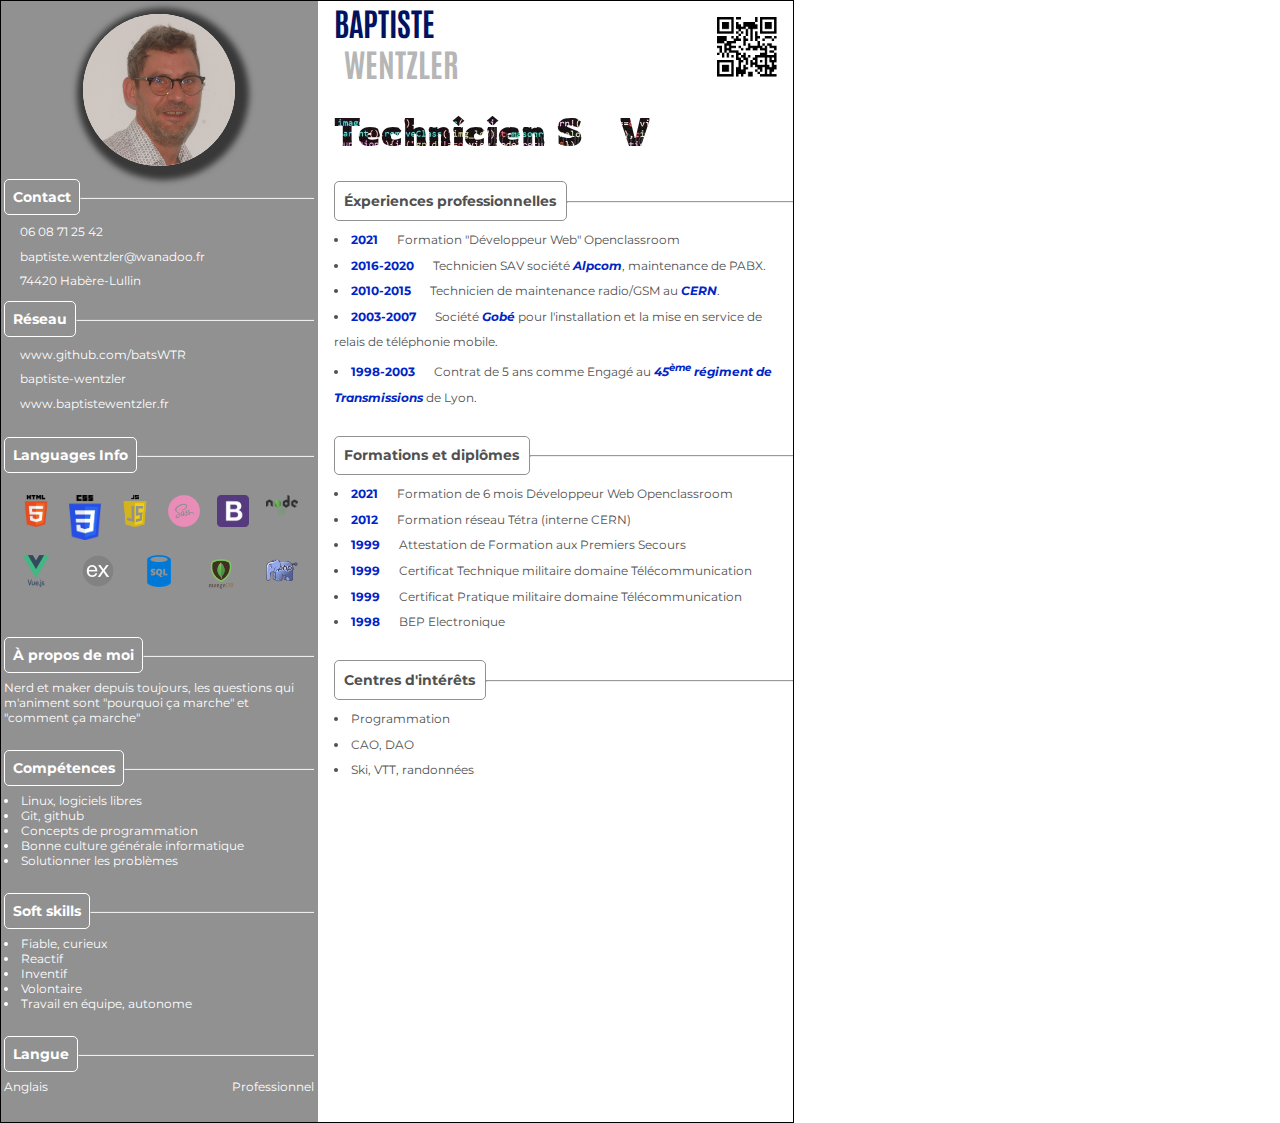
==== index.html @ 74424c69 "change titre" ====
<!DOCTYPE html>
<html lang="fr">
<head>
    <meta charset="UTF-8">
    <meta http-equiv="X-UA-Compatible" content="IE=edge">
    <meta name="viewport" content="width=device-width, initial-scale=1.0">
    <!--- google fonts-------->
    <link rel="preconnect" href="https://fonts.gstatic.com">
    <link href="https://fonts.googleapis.com/css2?family=Antonio:wght@700&family=Montserrat&display=swap" rel="stylesheet"> 
    <link rel="preconnect" href="https://fonts.googleapis.com">
    <link rel="preconnect" href="https://fonts.gstatic.com" crossorigin>
    <link href="https://fonts.googleapis.com/css2?family=Rowdies:wght@700&display=swap" rel="stylesheet"> 

    <!---    font awesome------>
    <link rel="stylesheet" href="https://use.fontawesome.com/releases/v5.15.3/css/all.css" integrity="sha384-SZXxX4whJ79/gErwcOYf+zWLeJdY/qpuqC4cAa9rOGUstPomtqpuNWT9wdPEn2fk" crossorigin="anonymous">

    <link rel="stylesheet" href="./main.css">
    <title>CV</title>
</head>
<body>
    <!-----------       Partie Gauche -------------->
    <div class="left">
        <div class="photo">
            <img src="./images/moi.jpg" alt="">
        </div>
        <div class="contact">
            <div class="title-left">
                <h3 class="box-left">Contact</h3>
                <div><hr></div>
            </div>
            <ul>
                <li><i class="fas fa-phone-alt"></i><span>06 08 71 25 42</span></li>
                <li><i class="fas fa-at"></i><span>baptiste.wentzler@wanadoo.fr</span></li>
                <li><i class="fas fa-map-marker-alt"></i><span>74420 Habère-Lullin</span></li>
            </ul>
        </div>
        <div class="reseau m-block">
            <div class="title-left">
                <h3 class="box-left">Réseau</h3>
                <div><hr></div>
            </div>
            <ul>
                <li><i class="fab fa-github"></i><span><a href="https://www.github.com/batsWTR">www.github.com/batsWTR</a></span></li>
                <li><i class="fab fa-linkedin-in"></i><span><a href="https://www.linkedin.com/in/baptiste-wentzler-7108aaaa/">baptiste-wentzler</a></span></li>
                <li><i class="fas fa-blog"></i><span><a href="http://www.baptistewentzler.fr">www.baptistewentzler.fr</a></span></li>
            </ul>
        </div>
        <div class="language m-block">
            <div class="title-left">
                <h3 class="box-left">Languages Info</h3>
                <div><hr></div>
            </div>
            <ul>
                <li><img src="./logos/html5.png" alt="" title="Html 5"></li>
                <li><img src="./logos/css3.png" alt=""></li>
                <li><img src="./logos/js.png" alt=""></li>
                <li><img src="./logos/sass.png" alt=""></li>
                <li><img src="./logos/bootstrap.png" alt=""></li>
                <li><img src="./logos/nodejs.png" alt=""></li>
                <li><img src="./logos/vuejs.png" alt=""></li>
                <li><img src="./logos/express.png" alt=""></li>
                <li><img src="./logos/sql.png" alt=""></li>
                <li><img src="./logos/mongodb.png" alt=""></li>
                <li><img src="./logos/php.png" alt=""></li>
            </ul>
        </div>
        <div class="moi m-block">
            <div class="title-left">
                <h3 class="box-left">&#192 propos de moi</h3>
                <div><hr></div>
            </div>
            <p>Nerd et maker depuis toujours, les questions qui m'animent sont "pourquoi ça marche" et "comment ça marche"
            </p>
        </div>
        <div class="competences m-block">
            <div class="title-left">
                <h3 class="box-left">Compétences</h3>
                <div><hr></div>
            </div>
            <ul>
                <li>Linux, logiciels libres</li>
                <li>Git, github</li>
                <li>Concepts de programmation</li>
                <li>Bonne culture générale informatique</li>
                <li>Solutionner les problèmes</li>
            </ul>
        </div>
        <div class="soft m-block">
            <div class="title-left">
                <h3 class="box-left">Soft skills</h3>
                <div><hr></div>
            </div>
            <ul>
                <li>Fiable, curieux</li>
                <li>Reactif</li>
                <li>Inventif</li>
                <li>Volontaire</li>
                <li>Travail en équipe, autonome</li>
            </ul>
        </div>
        <div class="langue m-block">
            <div class="title-left">
                <h3 class="box-left">Langue</h3>
                <div><hr></div>
            </div>
            <ul>
                <li><span>Anglais</span><span>Professionnel</span></li>
            </ul>
        </div>
    </div>
    <!---       COTE DROIT--------------------------------->
    <div class='right'>
        <div class="nom">
            <div class="nom-title">
                <div>
                    <h2>BAPTISTE</h2>
                    <h1>WENTZLER</h1>
                </div>
                <div class="qr">
                    <img src="./images/qr_code.png" alt="qr code portfolio">
                </div>
            </div>
            <h3>Technicien S<span>A</span>V</h3>
        </div>
        <div class="experience m-block">
            <div class="title-left">
                <h3 class="box-right">&#201xperiences professionnelles</h3>
                <div><hr></div>
            </div>
            <ul>
                <li><strong>2021</strong> Formation "Développeur Web" Openclassroom
                </li>
                <li><strong>2016-2020</strong> Technicien SAV société <em>Alpcom</em>, maintenance de PABX.</li>
                <li><strong>2010-2015</strong> Technicien de maintenance radio/GSM au <em>CERN</em>. </li>
                <li><strong>2003-2007</strong> Société <em>Gobé</em> pour l'installation et la mise en
                    service de relais de téléphonie mobile.</li>
                <li><strong>1998-2003</strong> Contrat de 5 ans comme Engagé au <em>45<sup>ème</sup> régiment de Transmissions</em> de Lyon.</li>
            </ul>
        </div>
        <div class="formation m-block">
            <div class="title-left">
                <h3 class="box-right">Formations et dipl&#244mes</h3>
                <div><hr></div>
            </div>
            <ul>
                <li><strong>2021</strong> Formation de 6 mois D&eacuteveloppeur Web Openclassroom</li>
                <li><strong>2012</strong> Formation réseau Tétra (interne CERN)</li>
                <li><strong>1999</strong> Attestation de Formation aux Premiers Secours</li>
                <li><strong>1999</strong> Certificat Technique militaire domaine Télécommunication</li>
                <li><strong>1999</strong> Certificat Pratique militaire domaine Télécommunication</li>
                <li><strong>1998</strong> BEP Electronique</li>
            </ul>
        </div>
        <div class="loisirs m-block">
            <div class="title-left">
                <h3 class="box-right">Centres d'int&eacuter&ecircts</h3>
                <div><hr></div>
            </div>
            <ul>
                <li>Programmation</li>
                <li>CAO, DAO</li>
                <li>Ski, VTT, randonnées</li>
            </ul>
        </div>
    </div>
</body>
</html>
---- main.css ----
.m-block{margin-top:1.6rem}a{color:inherit;text-decoration:none}strong{color:#0025c6;margin-right:1rem}em{color:#0025c6;font-weight:bold}.fa-phone-alt{color:#66f}.fa-at{color:white}.fa-map-marker-alt{color:#f66}.fa-github{color:black}.fa-linkedin-in{color:#0e76a8}.fa-blog{color:purple}.fa-html5{color:#f06529}.fa-css3-alt{color:#2965f1}.fa-js{color:#f0db4f}.fa-python{color:#ffd43b}.fa-node-js{color:#3c873a}.fa-vuejs{color:#41b883}.left{background-color:#919191;color:white;width:40%;padding-left:.2rem;padding-right:.2rem;font-size:12px}.left .photo{width:9.5rem;height:9.5rem;margin:0.8rem auto;background-color:white;border-radius:50%;overflow:hidden;-webkit-box-shadow:4px 4px 6px 10px #383838;box-shadow:4px 4px 6px 10px #383838}.left .photo img{width:100%;height:auto}.left .contact ul{list-style:none}.left .contact ul li{margin:.6rem 0}.left .contact ul li span{margin-left:1rem}.left .reseau{margin-top:0.8rem}.left .reseau ul{list-style:none}.left .reseau ul li{margin:0.6rem 0}.left .reseau ul li span{margin-left:1rem}.left .language ul{display:-webkit-box;display:-ms-flexbox;display:flex;-webkit-box-orient:horizontal;-webkit-box-direction:normal;-ms-flex-direction:row;flex-direction:row;-webkit-box-pack:justify;-ms-flex-pack:justify;justify-content:space-between;-ms-flex-wrap:wrap;flex-wrap:wrap;margin-top:.4rem;padding:1rem;gap:12px;list-style:none}.left .language ul img{width:32px;height:auto}.left .langue li{display:-webkit-box;display:-ms-flexbox;display:flex;-webkit-box-orient:horizontal;-webkit-box-direction:normal;-ms-flex-direction:row;flex-direction:row;-webkit-box-pack:justify;-ms-flex-pack:justify;justify-content:space-between}.left .langue li progress{background-color:#b6b6b6;color:white}.left .competences li,.left .soft li{list-style-position:inside}.title-left{display:-webkit-box;display:-ms-flexbox;display:flex;-webkit-box-orient:horizontal;-webkit-box-direction:normal;-ms-flex-direction:row;flex-direction:row;margin-bottom:0.4rem}.title-left h3{-ms-flex-negative:0;flex-shrink:0}.title-left div{overflow:hidden}.title-left div hr{color:white;height:1px;width:500px;position:relative;top:50%}.box-left{border:1px solid white;border-radius:5px;padding:0.5rem}.right{background-color:white;width:60%;padding-left:1rem;font-size:12px;color:#515151}.right li{list-style-position:inside;line-height:1.6rem}.right .nom{font-family:"Antonio",sans-serif;padding-bottom:1,6rem}.right .nom h2{color:#001260;font-size:32px}.right .nom h1{color:#b6b6b6;font-size:32px;margin-left:10px}.right .nom h3{margin-top:.8rem;background:url("./images/back-title.jpg") no-repeat center;background-size:cover;background-clip:text;-webkit-text-fill-color:transparent;font-size:40px;font-family:'Rowdies', cursive}.right .nom h3 span{position:relative;display:inline-block;top:3px;margin:0 2px;-webkit-transform:rotate(-10deg);transform:rotate(-10deg)}.right .nom-title{display:-webkit-box;display:-ms-flexbox;display:flex;-webkit-box-pack:justify;-ms-flex-pack:justify;justify-content:space-between}.right .nom-title .qr{width:68px;height:68px;margin:12px}.right .nom-title .qr img{width:100%;height:auto}.insideUl{margin-left:4px}.box-right{border:1px solid #919191;border-radius:5px;padding:0.6rem;display:inline-block}*{margin:0;padding:0;-webkit-box-sizing:border-box;box-sizing:border-box}body{font-size:100%;width:210mm;height:297mm;overflow:hidden;display:-webkit-box;display:-ms-flexbox;display:flex;-webkit-box-orient:horizontal;-webkit-box-direction:normal;-ms-flex-direction:row;flex-direction:row;border:1px solid black;font-family:"Montserrat",sans-serif}
/*# sourceMappingURL=main.css.map */
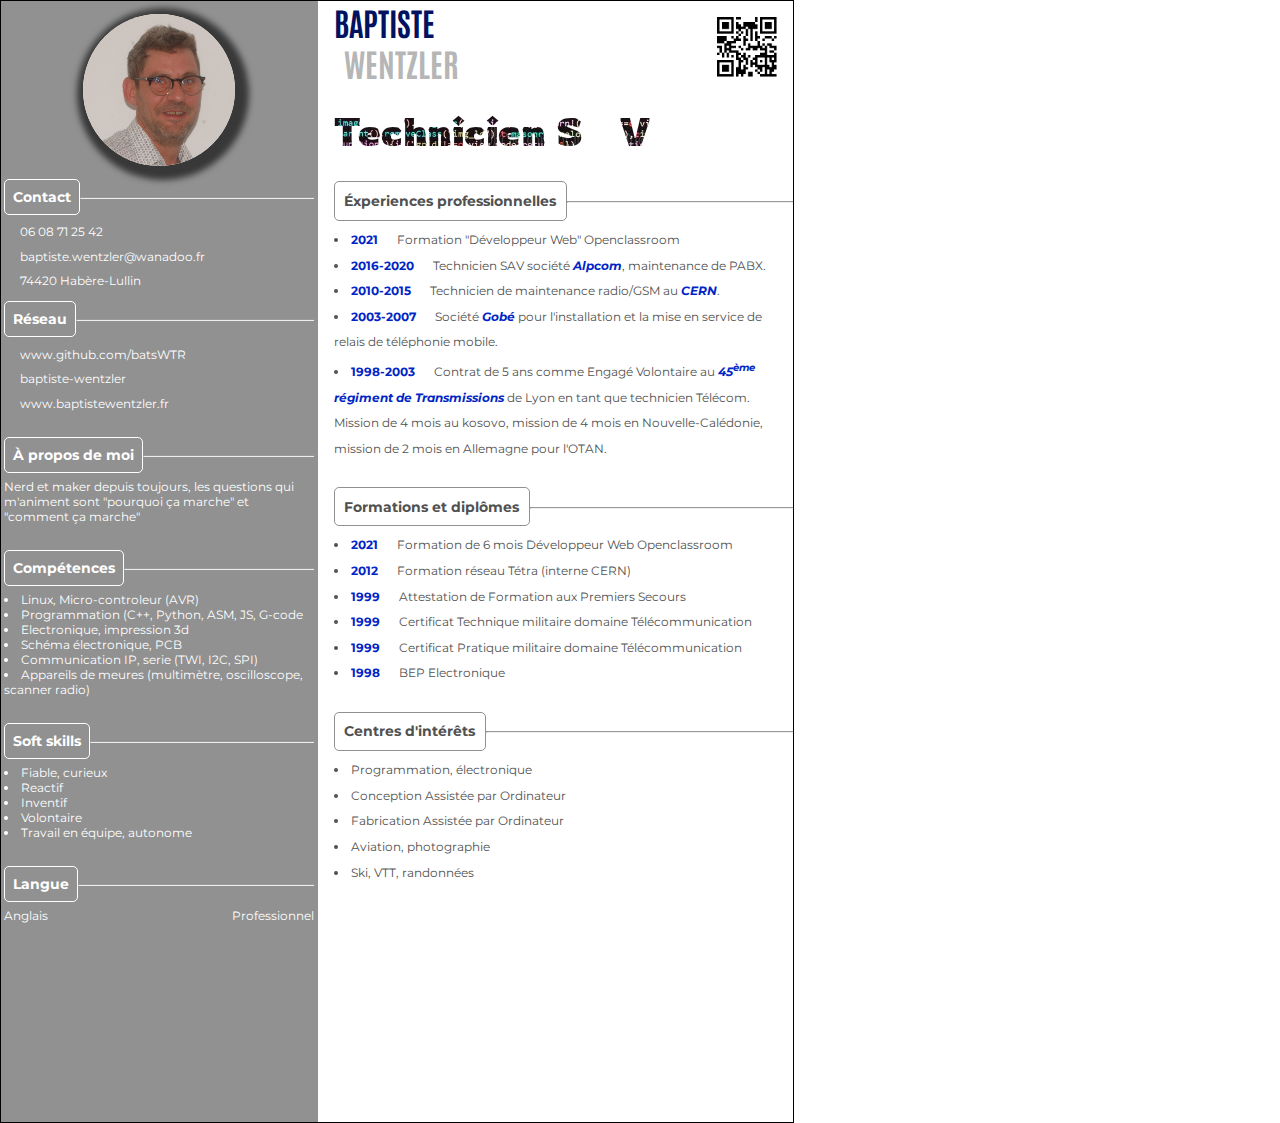
==== commit c73a5a0b: "modif exp" ====
--- a/index.html
+++ b/index.html
@@ -45,25 +45,6 @@
                 <li><i class="fas fa-blog"></i><span><a href="http://www.baptistewentzler.fr">www.baptistewentzler.fr</a></span></li>
             </ul>
         </div>
-        <div class="language m-block">
-            <div class="title-left">
-                <h3 class="box-left">Languages Info</h3>
-                <div><hr></div>
-            </div>
-            <ul>
-                <li><img src="./logos/html5.png" alt="" title="Html 5"></li>
-                <li><img src="./logos/css3.png" alt=""></li>
-                <li><img src="./logos/js.png" alt=""></li>
-                <li><img src="./logos/sass.png" alt=""></li>
-                <li><img src="./logos/bootstrap.png" alt=""></li>
-                <li><img src="./logos/nodejs.png" alt=""></li>
-                <li><img src="./logos/vuejs.png" alt=""></li>
-                <li><img src="./logos/express.png" alt=""></li>
-                <li><img src="./logos/sql.png" alt=""></li>
-                <li><img src="./logos/mongodb.png" alt=""></li>
-                <li><img src="./logos/php.png" alt=""></li>
-            </ul>
-        </div>
         <div class="moi m-block">
             <div class="title-left">
                 <h3 class="box-left">&#192 propos de moi</h3>
@@ -78,11 +59,12 @@
                 <div><hr></div>
             </div>
             <ul>
-                <li>Linux, logiciels libres</li>
-                <li>Git, github</li>
-                <li>Concepts de programmation</li>
-                <li>Bonne culture générale informatique</li>
-                <li>Solutionner les problèmes</li>
+                <li>Linux, Micro-controleur (AVR)</li>
+                <li>Programmation (C++, Python, ASM, JS, G-code</li>
+                <li>Electronique, impression 3d</li>
+                <li>Schéma électronique, PCB</li>
+                <li>Communication IP, serie (TWI, I2C, SPI)</li>
+                <li>Appareils de meures (multimètre, oscilloscope, scanner radio)</li>
             </ul>
         </div>
         <div class="soft m-block">
@@ -134,7 +116,9 @@
                 <li><strong>2010-2015</strong> Technicien de maintenance radio/GSM au <em>CERN</em>. </li>
                 <li><strong>2003-2007</strong> Société <em>Gobé</em> pour l'installation et la mise en
                     service de relais de téléphonie mobile.</li>
-                <li><strong>1998-2003</strong> Contrat de 5 ans comme Engagé au <em>45<sup>ème</sup> régiment de Transmissions</em> de Lyon.</li>
+                <li><strong>1998-2003</strong> Contrat de 5 ans comme Engagé Volontaire au <em>45<sup>ème</sup> régiment de Transmissions</em> de Lyon en tant que technicien Télécom.
+                    Mission de 4 mois au kosovo, mission de 4 mois en Nouvelle-Calédonie, mission de 2 mois en Allemagne pour l'OTAN.
+                </li>
             </ul>
         </div>
         <div class="formation m-block">
@@ -157,8 +141,10 @@
                 <div><hr></div>
             </div>
             <ul>
-                <li>Programmation</li>
-                <li>CAO, DAO</li>
+                <li>Programmation, électronique</li>
+                <li>Conception Assistée par Ordinateur</li>
+                <li>Fabrication Assistée par Ordinateur</li>
+                <li>Aviation, photographie</li>
                 <li>Ski, VTT, randonnées</li>
             </ul>
         </div>
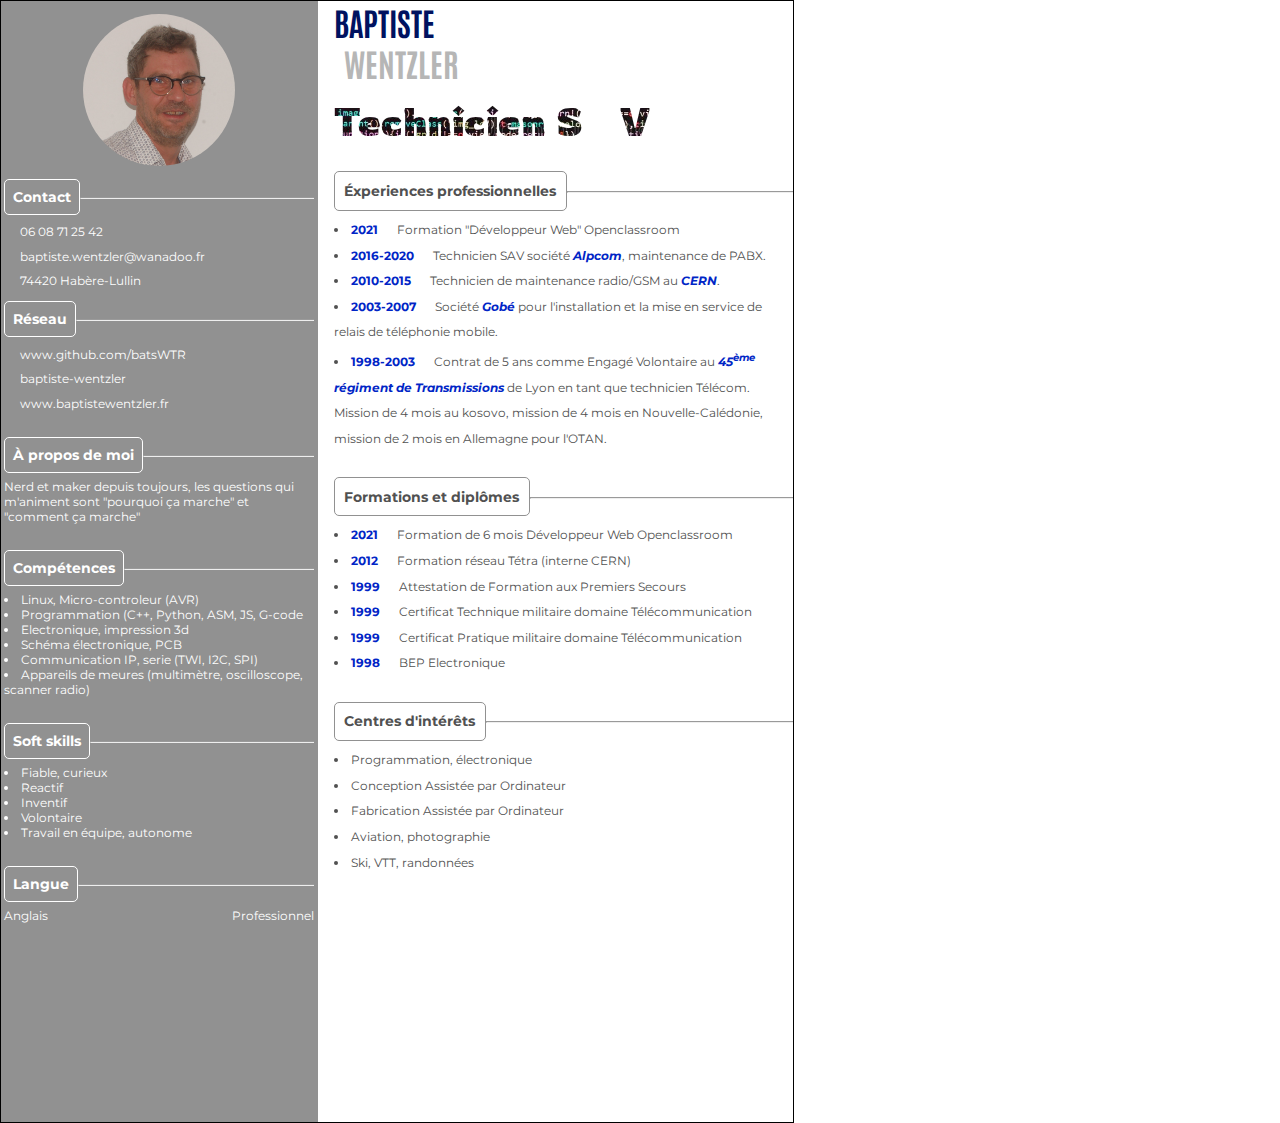
==== commit f101312c: "efface gr code" ====
--- a/index.html
+++ b/index.html
@@ -98,9 +98,6 @@
                     <h2>BAPTISTE</h2>
                     <h1>WENTZLER</h1>
                 </div>
-                <div class="qr">
-                    <img src="./images/qr_code.png" alt="qr code portfolio">
-                </div>
             </div>
             <h3>Technicien S<span>A</span>V</h3>
         </div>
--- a/main.css
+++ b/main.css
@@ -1,2 +1,2 @@
-.m-block{margin-top:1.6rem}a{color:inherit;text-decoration:none}strong{color:#0025c6;margin-right:1rem}em{color:#0025c6;font-weight:bold}.fa-phone-alt{color:#66f}.fa-at{color:white}.fa-map-marker-alt{color:#f66}.fa-github{color:black}.fa-linkedin-in{color:#0e76a8}.fa-blog{color:purple}.fa-html5{color:#f06529}.fa-css3-alt{color:#2965f1}.fa-js{color:#f0db4f}.fa-python{color:#ffd43b}.fa-node-js{color:#3c873a}.fa-vuejs{color:#41b883}.left{background-color:#919191;color:white;width:40%;padding-left:.2rem;padding-right:.2rem;font-size:12px}.left .photo{width:9.5rem;height:9.5rem;margin:0.8rem auto;background-color:white;border-radius:50%;overflow:hidden;-webkit-box-shadow:4px 4px 6px 10px #383838;box-shadow:4px 4px 6px 10px #383838}.left .photo img{width:100%;height:auto}.left .contact ul{list-style:none}.left .contact ul li{margin:.6rem 0}.left .contact ul li span{margin-left:1rem}.left .reseau{margin-top:0.8rem}.left .reseau ul{list-style:none}.left .reseau ul li{margin:0.6rem 0}.left .reseau ul li span{margin-left:1rem}.left .language ul{display:-webkit-box;display:-ms-flexbox;display:flex;-webkit-box-orient:horizontal;-webkit-box-direction:normal;-ms-flex-direction:row;flex-direction:row;-webkit-box-pack:justify;-ms-flex-pack:justify;justify-content:space-between;-ms-flex-wrap:wrap;flex-wrap:wrap;margin-top:.4rem;padding:1rem;gap:12px;list-style:none}.left .language ul img{width:32px;height:auto}.left .langue li{display:-webkit-box;display:-ms-flexbox;display:flex;-webkit-box-orient:horizontal;-webkit-box-direction:normal;-ms-flex-direction:row;flex-direction:row;-webkit-box-pack:justify;-ms-flex-pack:justify;justify-content:space-between}.left .langue li progress{background-color:#b6b6b6;color:white}.left .competences li,.left .soft li{list-style-position:inside}.title-left{display:-webkit-box;display:-ms-flexbox;display:flex;-webkit-box-orient:horizontal;-webkit-box-direction:normal;-ms-flex-direction:row;flex-direction:row;margin-bottom:0.4rem}.title-left h3{-ms-flex-negative:0;flex-shrink:0}.title-left div{overflow:hidden}.title-left div hr{color:white;height:1px;width:500px;position:relative;top:50%}.box-left{border:1px solid white;border-radius:5px;padding:0.5rem}.right{background-color:white;width:60%;padding-left:1rem;font-size:12px;color:#515151}.right li{list-style-position:inside;line-height:1.6rem}.right .nom{font-family:"Antonio",sans-serif;padding-bottom:1,6rem}.right .nom h2{color:#001260;font-size:32px}.right .nom h1{color:#b6b6b6;font-size:32px;margin-left:10px}.right .nom h3{margin-top:.8rem;background:url("./images/back-title.jpg") no-repeat center;background-size:cover;background-clip:text;-webkit-text-fill-color:transparent;font-size:40px;font-family:'Rowdies', cursive}.right .nom h3 span{position:relative;display:inline-block;top:3px;margin:0 2px;-webkit-transform:rotate(-10deg);transform:rotate(-10deg)}.right .nom-title{display:-webkit-box;display:-ms-flexbox;display:flex;-webkit-box-pack:justify;-ms-flex-pack:justify;justify-content:space-between}.right .nom-title .qr{width:68px;height:68px;margin:12px}.right .nom-title .qr img{width:100%;height:auto}.insideUl{margin-left:4px}.box-right{border:1px solid #919191;border-radius:5px;padding:0.6rem;display:inline-block}*{margin:0;padding:0;-webkit-box-sizing:border-box;box-sizing:border-box}body{font-size:100%;width:210mm;height:297mm;overflow:hidden;display:-webkit-box;display:-ms-flexbox;display:flex;-webkit-box-orient:horizontal;-webkit-box-direction:normal;-ms-flex-direction:row;flex-direction:row;border:1px solid black;font-family:"Montserrat",sans-serif}
+.m-block{margin-top:1.6rem}a{color:inherit;text-decoration:none}strong{color:#0025c6;margin-right:1rem}em{color:#0025c6;font-weight:bold}.fa-phone-alt{color:#66f}.fa-at{color:white}.fa-map-marker-alt{color:#f66}.fa-github{color:black}.fa-linkedin-in{color:#0e76a8}.fa-blog{color:purple}.fa-html5{color:#f06529}.fa-css3-alt{color:#2965f1}.fa-js{color:#f0db4f}.fa-python{color:#ffd43b}.fa-node-js{color:#3c873a}.fa-vuejs{color:#41b883}.left{background-color:#919191;color:white;width:40%;padding-left:.2rem;padding-right:.2rem;font-size:12px}.left .photo{width:9.5rem;height:9.5rem;margin:0.8rem auto;background-color:white;border-radius:50%;overflow:hidden}.left .photo img{width:100%;height:auto}.left .contact ul{list-style:none}.left .contact ul li{margin:.6rem 0}.left .contact ul li span{margin-left:1rem}.left .reseau{margin-top:0.8rem}.left .reseau ul{list-style:none}.left .reseau ul li{margin:0.6rem 0}.left .reseau ul li span{margin-left:1rem}.left .language ul{display:-webkit-box;display:-ms-flexbox;display:flex;-webkit-box-orient:horizontal;-webkit-box-direction:normal;-ms-flex-direction:row;flex-direction:row;-webkit-box-pack:justify;-ms-flex-pack:justify;justify-content:space-between;-ms-flex-wrap:wrap;flex-wrap:wrap;margin-top:.4rem;padding:1rem;gap:12px;list-style:none}.left .language ul img{width:32px;height:auto}.left .langue li{display:-webkit-box;display:-ms-flexbox;display:flex;-webkit-box-orient:horizontal;-webkit-box-direction:normal;-ms-flex-direction:row;flex-direction:row;-webkit-box-pack:justify;-ms-flex-pack:justify;justify-content:space-between}.left .langue li progress{background-color:#b6b6b6;color:white}.left .competences li,.left .soft li{list-style-position:inside}.title-left{display:-webkit-box;display:-ms-flexbox;display:flex;-webkit-box-orient:horizontal;-webkit-box-direction:normal;-ms-flex-direction:row;flex-direction:row;margin-bottom:0.4rem}.title-left h3{-ms-flex-negative:0;flex-shrink:0}.title-left div{overflow:hidden}.title-left div hr{color:white;height:1px;width:500px;position:relative;top:50%}.box-left{border:1px solid white;border-radius:5px;padding:0.5rem}.right{background-color:white;width:60%;padding-left:1rem;font-size:12px;color:#515151}.right li{list-style-position:inside;line-height:1.6rem}.right .nom{font-family:"Antonio",sans-serif;padding-bottom:1,6rem}.right .nom h2{color:#001260;font-size:32px}.right .nom h1{color:#b6b6b6;font-size:32px;margin-left:10px}.right .nom h3{margin-top:.8rem;background:url("./images/back-title.jpg") no-repeat center;background-size:cover;background-clip:text;-webkit-text-fill-color:transparent;font-size:40px;font-family:'Rowdies', cursive}.right .nom h3 span{position:relative;display:inline-block;top:3px;margin:0 2px;-webkit-transform:rotate(-10deg);transform:rotate(-10deg)}.right .nom-title{display:-webkit-box;display:-ms-flexbox;display:flex;-webkit-box-pack:justify;-ms-flex-pack:justify;justify-content:space-between}.right .nom-title .qr{width:68px;height:68px;margin:12px}.right .nom-title .qr img{width:100%;height:auto}.insideUl{margin-left:4px}.box-right{border:1px solid #919191;border-radius:5px;padding:0.6rem;display:inline-block}*{margin:0;padding:0;-webkit-box-sizing:border-box;box-sizing:border-box}body{font-size:100%;width:210mm;height:297mm;overflow:hidden;display:-webkit-box;display:-ms-flexbox;display:flex;-webkit-box-orient:horizontal;-webkit-box-direction:normal;-ms-flex-direction:row;flex-direction:row;border:1px solid black;font-family:"Montserrat",sans-serif}
 /*# sourceMappingURL=main.css.map */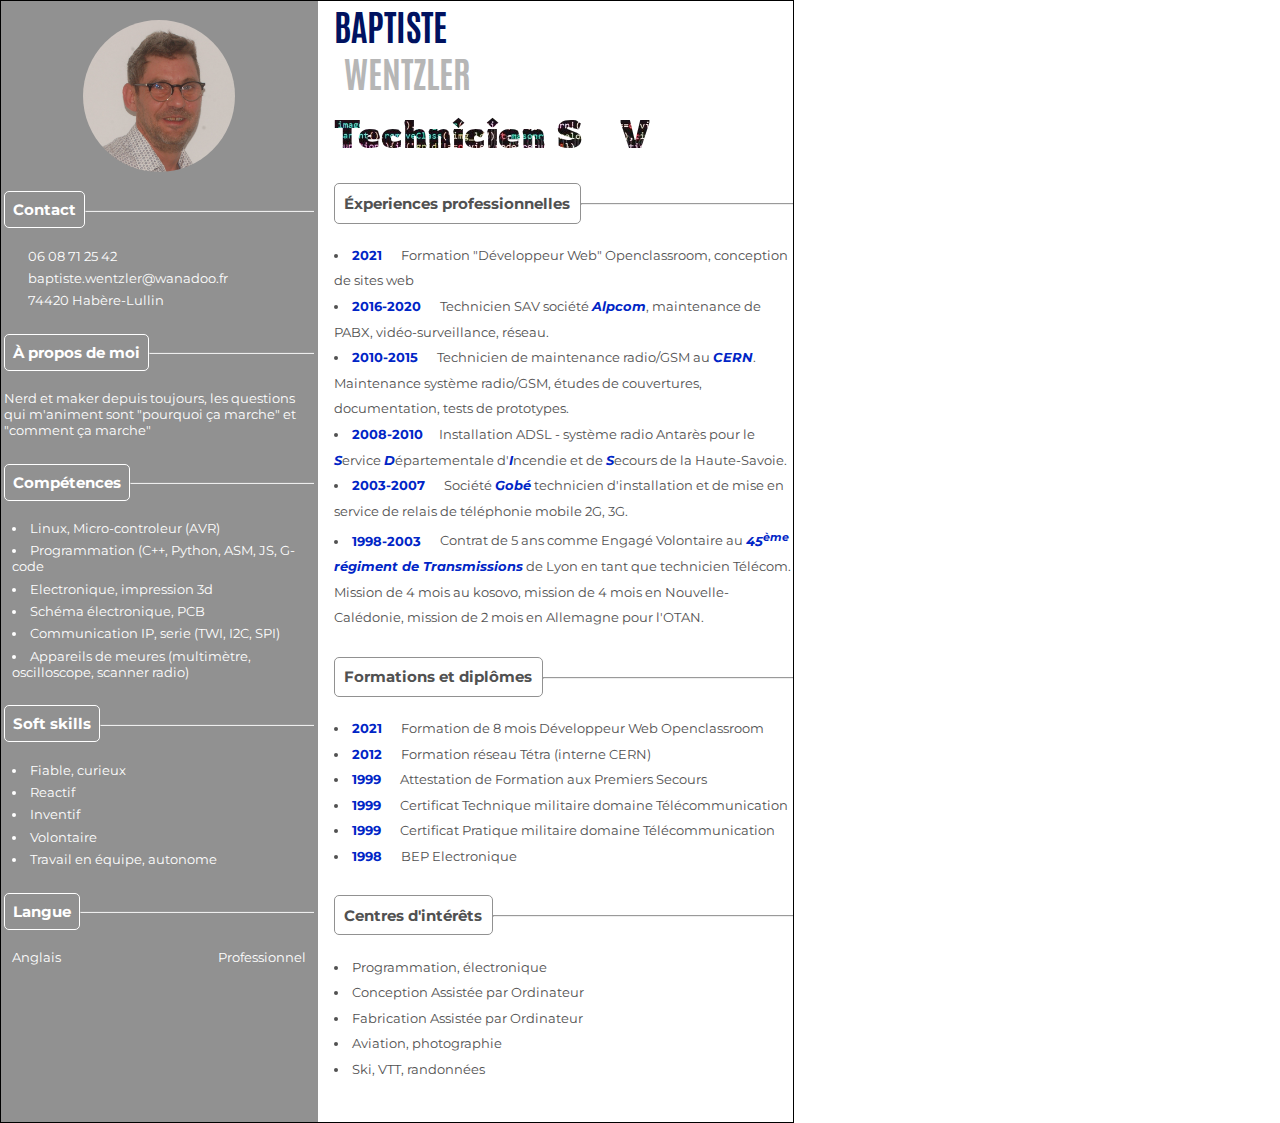
==== commit c5f69069: "chgt marges" ====
--- a/index.html
+++ b/index.html
@@ -32,17 +32,6 @@
                 <li><i class="fas fa-phone-alt"></i><span>06 08 71 25 42</span></li>
                 <li><i class="fas fa-at"></i><span>baptiste.wentzler@wanadoo.fr</span></li>
                 <li><i class="fas fa-map-marker-alt"></i><span>74420 Habère-Lullin</span></li>
-            </ul>
-        </div>
-        <div class="reseau m-block">
-            <div class="title-left">
-                <h3 class="box-left">Réseau</h3>
-                <div><hr></div>
-            </div>
-            <ul>
-                <li><i class="fab fa-github"></i><span><a href="https://www.github.com/batsWTR">www.github.com/batsWTR</a></span></li>
-                <li><i class="fab fa-linkedin-in"></i><span><a href="https://www.linkedin.com/in/baptiste-wentzler-7108aaaa/">baptiste-wentzler</a></span></li>
-                <li><i class="fas fa-blog"></i><span><a href="http://www.baptistewentzler.fr">www.baptistewentzler.fr</a></span></li>
             </ul>
         </div>
         <div class="moi m-block">
@@ -107,12 +96,13 @@
                 <div><hr></div>
             </div>
             <ul>
-                <li><strong>2021</strong> Formation "Développeur Web" Openclassroom
-                </li>
-                <li><strong>2016-2020</strong> Technicien SAV société <em>Alpcom</em>, maintenance de PABX.</li>
-                <li><strong>2010-2015</strong> Technicien de maintenance radio/GSM au <em>CERN</em>. </li>
-                <li><strong>2003-2007</strong> Société <em>Gobé</em> pour l'installation et la mise en
-                    service de relais de téléphonie mobile.</li>
+                <li><strong>2021</strong> Formation "Développeur Web" Openclassroom, conception de sites web</li>
+                <li><strong>2016-2020</strong> Technicien SAV société <em>Alpcom</em>, maintenance de PABX, vidéo-surveillance, réseau.</li>
+                <li><strong>2010-2015</strong> Technicien de maintenance radio/GSM au <em>CERN</em>. Maintenance système radio/GSM, études de couvertures, documentation, tests de prototypes. </li>
+                <li><strong>2008-2010</strong>Installation ADSL - système radio Antarès pour le <em>S</em>ervice <em>D</em>épartementale d'<em>I</em>ncendie et de <em>S</em>ecours de la 
+                    Haute-Savoie.</li>
+                <li><strong>2003-2007</strong> Société <em>Gobé</em> technicien d'installation et de mise en
+                    service de relais de téléphonie mobile 2G, 3G.</li>
                 <li><strong>1998-2003</strong> Contrat de 5 ans comme Engagé Volontaire au <em>45<sup>ème</sup> régiment de Transmissions</em> de Lyon en tant que technicien Télécom.
                     Mission de 4 mois au kosovo, mission de 4 mois en Nouvelle-Calédonie, mission de 2 mois en Allemagne pour l'OTAN.
                 </li>
@@ -124,7 +114,7 @@
                 <div><hr></div>
             </div>
             <ul>
-                <li><strong>2021</strong> Formation de 6 mois D&eacuteveloppeur Web Openclassroom</li>
+                <li><strong>2021</strong> Formation de 8 mois D&eacuteveloppeur Web Openclassroom</li>
                 <li><strong>2012</strong> Formation réseau Tétra (interne CERN)</li>
                 <li><strong>1999</strong> Attestation de Formation aux Premiers Secours</li>
                 <li><strong>1999</strong> Certificat Technique militaire domaine Télécommunication</li>
--- a/main.css
+++ b/main.css
@@ -1,2 +1,2 @@
-.m-block{margin-top:1.6rem}a{color:inherit;text-decoration:none}strong{color:#0025c6;margin-right:1rem}em{color:#0025c6;font-weight:bold}.fa-phone-alt{color:#66f}.fa-at{color:white}.fa-map-marker-alt{color:#f66}.fa-github{color:black}.fa-linkedin-in{color:#0e76a8}.fa-blog{color:purple}.fa-html5{color:#f06529}.fa-css3-alt{color:#2965f1}.fa-js{color:#f0db4f}.fa-python{color:#ffd43b}.fa-node-js{color:#3c873a}.fa-vuejs{color:#41b883}.left{background-color:#919191;color:white;width:40%;padding-left:.2rem;padding-right:.2rem;font-size:12px}.left .photo{width:9.5rem;height:9.5rem;margin:0.8rem auto;background-color:white;border-radius:50%;overflow:hidden}.left .photo img{width:100%;height:auto}.left .contact ul{list-style:none}.left .contact ul li{margin:.6rem 0}.left .contact ul li span{margin-left:1rem}.left .reseau{margin-top:0.8rem}.left .reseau ul{list-style:none}.left .reseau ul li{margin:0.6rem 0}.left .reseau ul li span{margin-left:1rem}.left .language ul{display:-webkit-box;display:-ms-flexbox;display:flex;-webkit-box-orient:horizontal;-webkit-box-direction:normal;-ms-flex-direction:row;flex-direction:row;-webkit-box-pack:justify;-ms-flex-pack:justify;justify-content:space-between;-ms-flex-wrap:wrap;flex-wrap:wrap;margin-top:.4rem;padding:1rem;gap:12px;list-style:none}.left .language ul img{width:32px;height:auto}.left .langue li{display:-webkit-box;display:-ms-flexbox;display:flex;-webkit-box-orient:horizontal;-webkit-box-direction:normal;-ms-flex-direction:row;flex-direction:row;-webkit-box-pack:justify;-ms-flex-pack:justify;justify-content:space-between}.left .langue li progress{background-color:#b6b6b6;color:white}.left .competences li,.left .soft li{list-style-position:inside}.title-left{display:-webkit-box;display:-ms-flexbox;display:flex;-webkit-box-orient:horizontal;-webkit-box-direction:normal;-ms-flex-direction:row;flex-direction:row;margin-bottom:0.4rem}.title-left h3{-ms-flex-negative:0;flex-shrink:0}.title-left div{overflow:hidden}.title-left div hr{color:white;height:1px;width:500px;position:relative;top:50%}.box-left{border:1px solid white;border-radius:5px;padding:0.5rem}.right{background-color:white;width:60%;padding-left:1rem;font-size:12px;color:#515151}.right li{list-style-position:inside;line-height:1.6rem}.right .nom{font-family:"Antonio",sans-serif;padding-bottom:1,6rem}.right .nom h2{color:#001260;font-size:32px}.right .nom h1{color:#b6b6b6;font-size:32px;margin-left:10px}.right .nom h3{margin-top:.8rem;background:url("./images/back-title.jpg") no-repeat center;background-size:cover;background-clip:text;-webkit-text-fill-color:transparent;font-size:40px;font-family:'Rowdies', cursive}.right .nom h3 span{position:relative;display:inline-block;top:3px;margin:0 2px;-webkit-transform:rotate(-10deg);transform:rotate(-10deg)}.right .nom-title{display:-webkit-box;display:-ms-flexbox;display:flex;-webkit-box-pack:justify;-ms-flex-pack:justify;justify-content:space-between}.right .nom-title .qr{width:68px;height:68px;margin:12px}.right .nom-title .qr img{width:100%;height:auto}.insideUl{margin-left:4px}.box-right{border:1px solid #919191;border-radius:5px;padding:0.6rem;display:inline-block}*{margin:0;padding:0;-webkit-box-sizing:border-box;box-sizing:border-box}body{font-size:100%;width:210mm;height:297mm;overflow:hidden;display:-webkit-box;display:-ms-flexbox;display:flex;-webkit-box-orient:horizontal;-webkit-box-direction:normal;-ms-flex-direction:row;flex-direction:row;border:1px solid black;font-family:"Montserrat",sans-serif}
+.m-block{margin-top:1.6rem}a{color:inherit;text-decoration:none}strong{color:#0025c6;margin-right:1rem}em{color:#0025c6;font-weight:bold}.fa-phone-alt{color:#66f}.fa-at{color:white}.fa-map-marker-alt{color:#f66}.fa-github{color:black}.fa-linkedin-in{color:#0e76a8}.fa-blog{color:purple}.fa-html5{color:#f06529}.fa-css3-alt{color:#2965f1}.fa-js{color:#f0db4f}.fa-python{color:#ffd43b}.fa-node-js{color:#3c873a}.fa-vuejs{color:#41b883}.left{background-color:#919191;color:white;width:40%;padding-left:.2rem;padding-right:.2rem;font-size:13px}.left .photo{width:9.5rem;height:9.5rem;margin:1.2rem auto;background-color:white;border-radius:50%;overflow:hidden}.left .photo img{width:100%;height:auto}.left li{margin:.4rem 8px}.left .contact ul{list-style:none}.left .contact ul li span{margin-left:1rem}.left .language ul{display:-webkit-box;display:-ms-flexbox;display:flex;-webkit-box-orient:horizontal;-webkit-box-direction:normal;-ms-flex-direction:row;flex-direction:row;-webkit-box-pack:justify;-ms-flex-pack:justify;justify-content:space-between;-ms-flex-wrap:wrap;flex-wrap:wrap;margin-top:.4rem;padding:1rem;gap:12px;list-style:none}.left .language ul img{width:32px;height:auto}.left .langue li{display:-webkit-box;display:-ms-flexbox;display:flex;-webkit-box-orient:horizontal;-webkit-box-direction:normal;-ms-flex-direction:row;flex-direction:row;-webkit-box-pack:justify;-ms-flex-pack:justify;justify-content:space-between}.left .langue li progress{background-color:#b6b6b6;color:white}.left .competences li,.left .soft li{list-style-position:inside}.title-left{display:-webkit-box;display:-ms-flexbox;display:flex;-webkit-box-orient:horizontal;-webkit-box-direction:normal;-ms-flex-direction:row;flex-direction:row;margin-bottom:1.2rem}.title-left h3{-ms-flex-negative:0;flex-shrink:0}.title-left div{overflow:hidden}.title-left div hr{color:white;height:1px;width:500px;position:relative;top:50%}.box-left{border:1px solid white;border-radius:5px;padding:0.5rem}.right{background-color:white;width:60%;padding-left:1rem;font-size:13px;color:#515151}.right li{list-style-position:inside;line-height:1.6rem}.right .nom{font-family:"Antonio",sans-serif;padding-bottom:1,6rem}.right .nom h2{color:#001260;font-size:36px}.right .nom h1{color:#b6b6b6;font-size:36px;margin-left:10px}.right .nom h3{margin-top:.8rem;background:url("./images/back-title.jpg") no-repeat center;background-size:cover;background-clip:text;-webkit-text-fill-color:transparent;font-size:40px;font-family:'Rowdies', cursive}.right .nom h3 span{position:relative;display:inline-block;top:3px;margin:0 2px;-webkit-transform:rotate(-10deg);transform:rotate(-10deg)}.right .nom-title{display:-webkit-box;display:-ms-flexbox;display:flex;-webkit-box-pack:justify;-ms-flex-pack:justify;justify-content:space-between}.right .nom-title .qr{width:68px;height:68px;margin:12px}.right .nom-title .qr img{width:100%;height:auto}.insideUl{margin-left:4px}.box-right{border:1px solid #919191;border-radius:5px;padding:0.6rem;display:inline-block}*{margin:0;padding:0;-webkit-box-sizing:border-box;box-sizing:border-box}body{font-size:100%;width:210mm;height:297mm;overflow:hidden;display:-webkit-box;display:-ms-flexbox;display:flex;-webkit-box-orient:horizontal;-webkit-box-direction:normal;-ms-flex-direction:row;flex-direction:row;border:1px solid black;font-family:"Montserrat",sans-serif}
 /*# sourceMappingURL=main.css.map */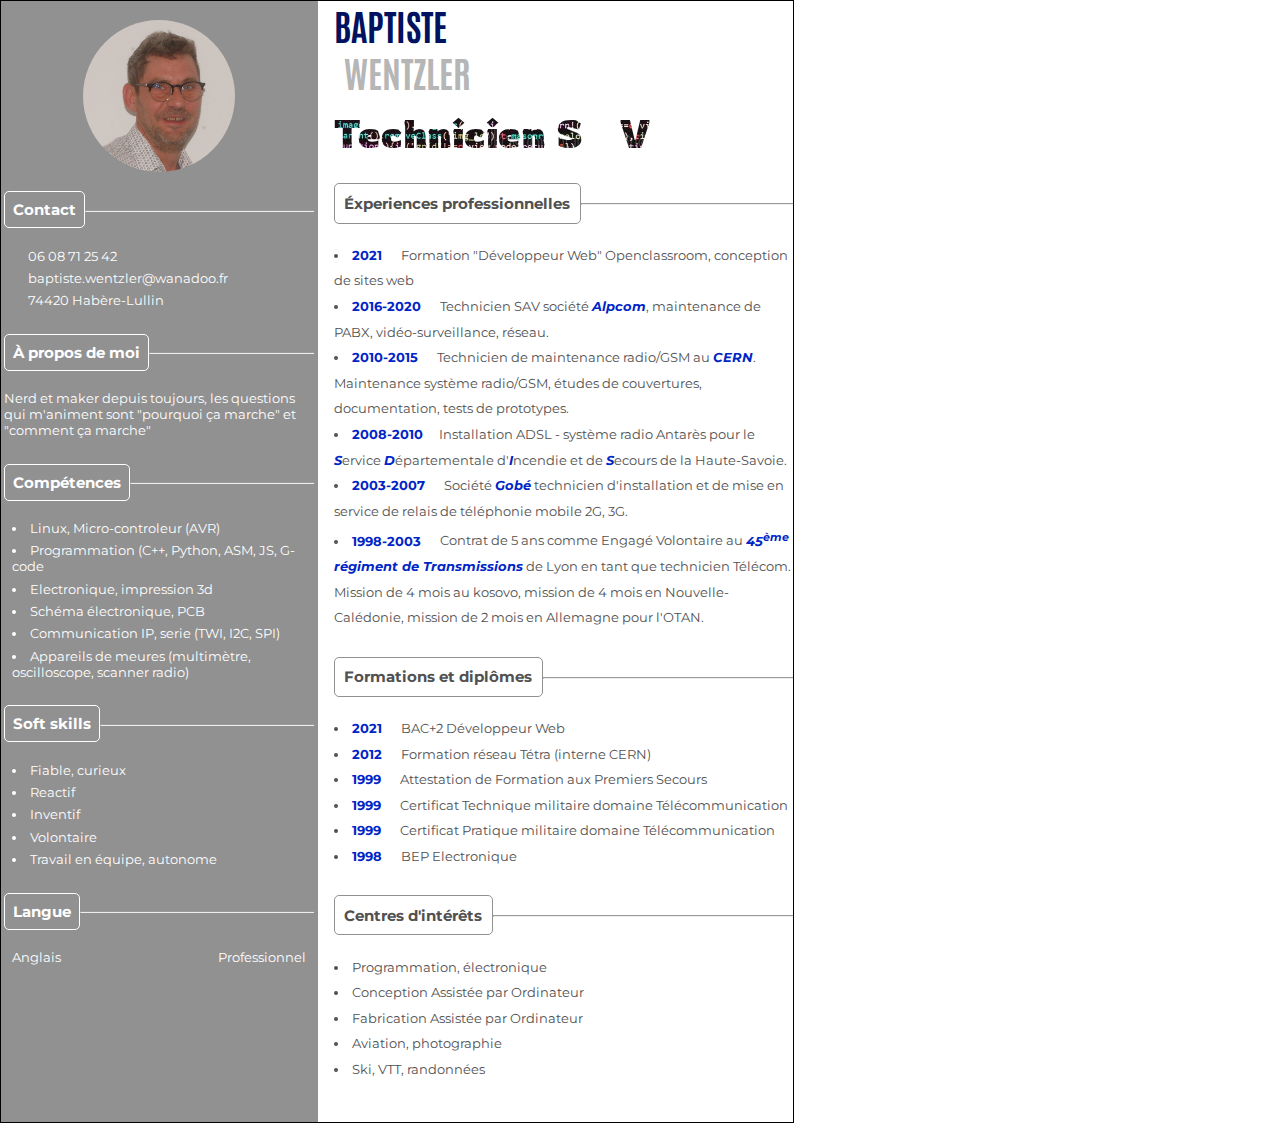
==== commit 54aba70e: "chgt diplomes" ====
--- a/index.html
+++ b/index.html
@@ -114,7 +114,7 @@
                 <div><hr></div>
             </div>
             <ul>
-                <li><strong>2021</strong> Formation de 8 mois D&eacuteveloppeur Web Openclassroom</li>
+                <li><strong>2021</strong> BAC+2 D&eacuteveloppeur Web </li>
                 <li><strong>2012</strong> Formation réseau Tétra (interne CERN)</li>
                 <li><strong>1999</strong> Attestation de Formation aux Premiers Secours</li>
                 <li><strong>1999</strong> Certificat Technique militaire domaine Télécommunication</li>
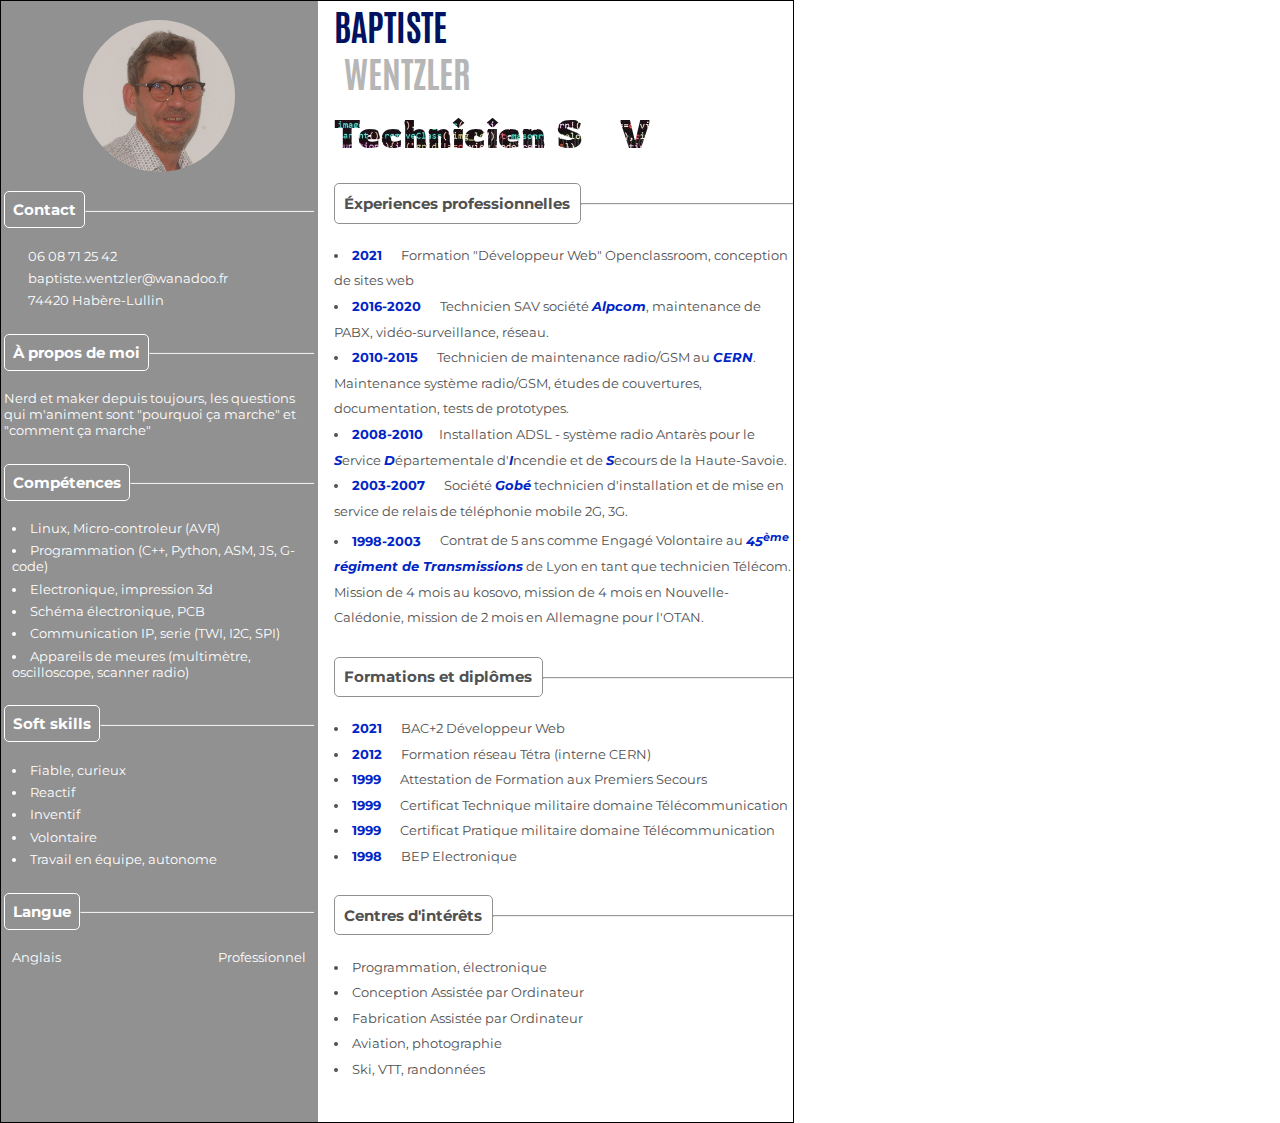
==== commit 15014fd2: "export cv" ====
--- a/index.html
+++ b/index.html
@@ -49,7 +49,7 @@
             </div>
             <ul>
                 <li>Linux, Micro-controleur (AVR)</li>
-                <li>Programmation (C++, Python, ASM, JS, G-code</li>
+                <li>Programmation (C++, Python, ASM, JS, G-code)</li>
                 <li>Electronique, impression 3d</li>
                 <li>Schéma électronique, PCB</li>
                 <li>Communication IP, serie (TWI, I2C, SPI)</li>
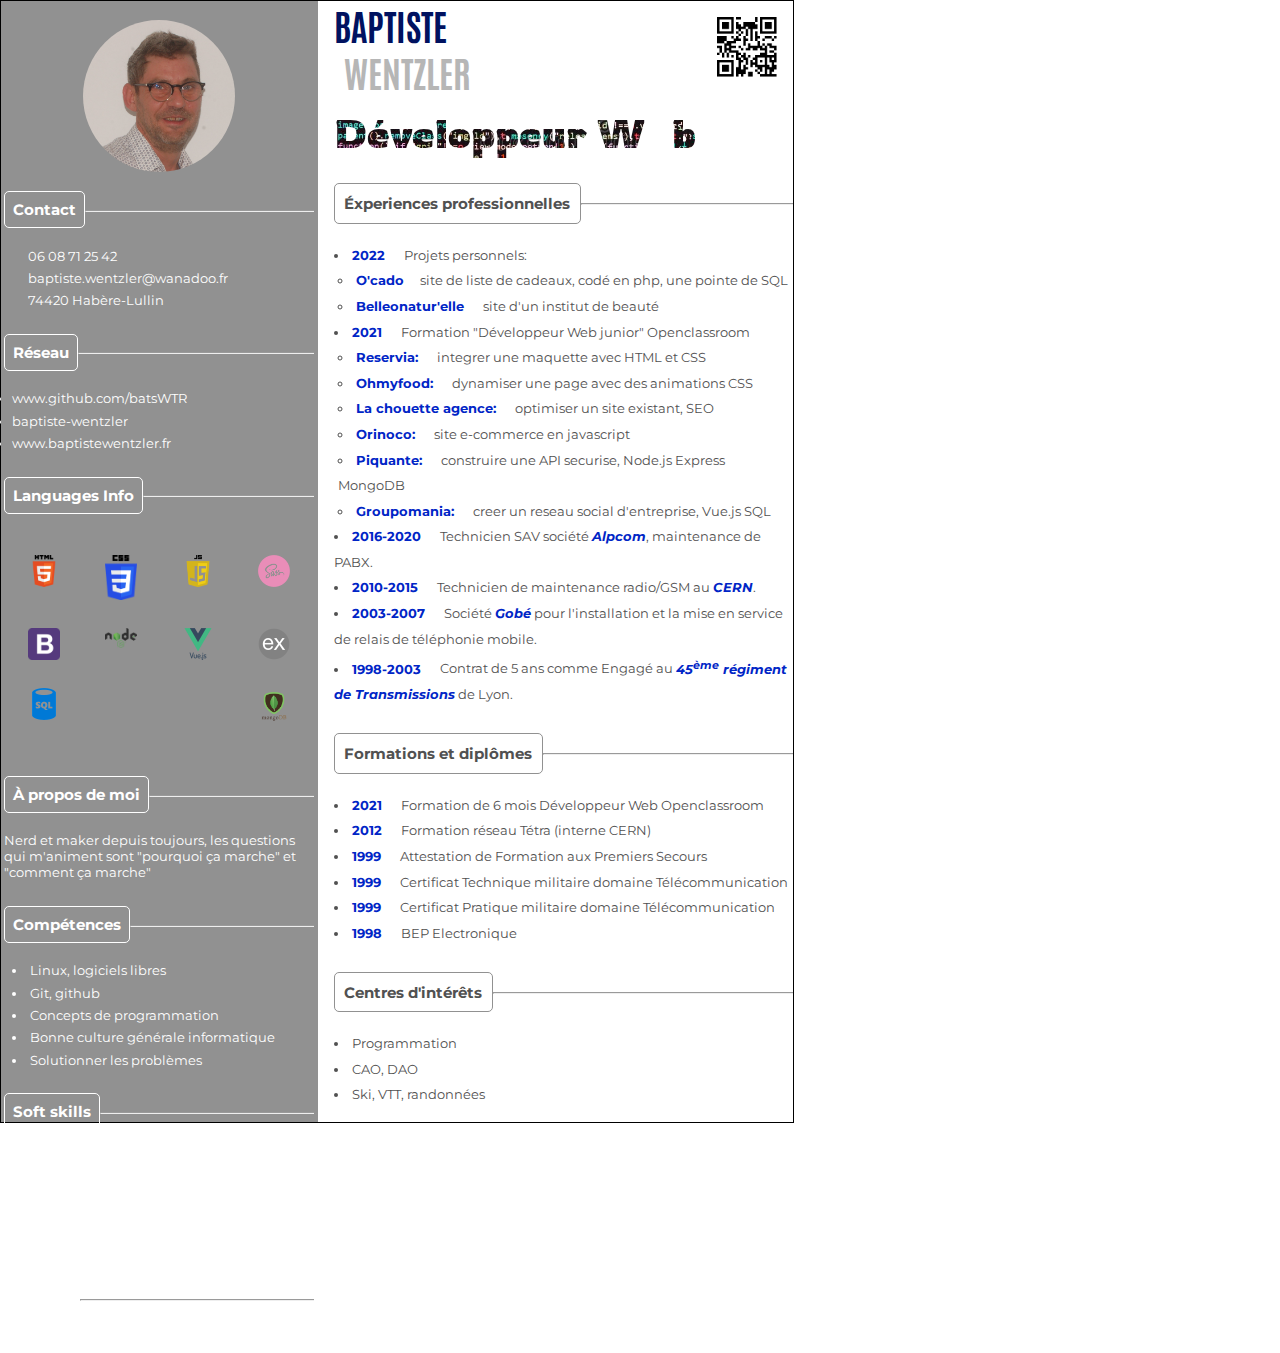
==== commit e46afa7a: "remove php" ====
--- a/index.html
+++ b/index.html
@@ -34,6 +34,35 @@
                 <li><i class="fas fa-map-marker-alt"></i><span>74420 Habère-Lullin</span></li>
             </ul>
         </div>
+        <div class="reseau m-block">
+            <div class="title-left">
+                <h3 class="box-left">Réseau</h3>
+                <div><hr></div>
+            </div>
+            <ul>
+                <li><i class="fab fa-github"></i><span><a href="https://www.github.com/batsWTR">www.github.com/batsWTR</a></span></li>
+                <li><i class="fab fa-linkedin-in"></i><span><a href="https://www.linkedin.com/in/baptiste-wentzler-7108aaaa/">baptiste-wentzler</a></span></li>
+                <li><i class="fas fa-blog"></i><span><a href="http://www.baptistewentzler.fr">www.baptistewentzler.fr</a></span></li>
+            </ul>
+        </div>
+        <div class="language m-block">
+            <div class="title-left">
+                <h3 class="box-left">Languages Info</h3>
+                <div><hr></div>
+            </div>
+            <ul>
+                <li><img src="./logos/html5.png" alt="" title="Html 5"></li>
+                <li><img src="./logos/css3.png" alt=""></li>
+                <li><img src="./logos/js.png" alt=""></li>
+                <li><img src="./logos/sass.png" alt=""></li>
+                <li><img src="./logos/bootstrap.png" alt=""></li>
+                <li><img src="./logos/nodejs.png" alt=""></li>
+                <li><img src="./logos/vuejs.png" alt=""></li>
+                <li><img src="./logos/express.png" alt=""></li>
+                <li><img src="./logos/sql.png" alt=""></li>
+                <li><img src="./logos/mongodb.png" alt=""></li>
+            </ul>
+        </div>
         <div class="moi m-block">
             <div class="title-left">
                 <h3 class="box-left">&#192 propos de moi</h3>
@@ -48,12 +77,11 @@
                 <div><hr></div>
             </div>
             <ul>
-                <li>Linux, Micro-controleur (AVR)</li>
-                <li>Programmation (C++, Python, ASM, JS, G-code)</li>
-                <li>Electronique, impression 3d</li>
-                <li>Schéma électronique, PCB</li>
-                <li>Communication IP, serie (TWI, I2C, SPI)</li>
-                <li>Appareils de meures (multimètre, oscilloscope, scanner radio)</li>
+                <li>Linux, logiciels libres</li>
+                <li>Git, github</li>
+                <li>Concepts de programmation</li>
+                <li>Bonne culture générale informatique</li>
+                <li>Solutionner les problèmes</li>
             </ul>
         </div>
         <div class="soft m-block">
@@ -87,8 +115,11 @@
                     <h2>BAPTISTE</h2>
                     <h1>WENTZLER</h1>
                 </div>
+                <div class="qr">
+                    <img src="./images/qr_code.png" alt="qr code portfolio">
+                </div>
             </div>
-            <h3>Technicien S<span>A</span>V</h3>
+            <h3>Développeur W<span>e</span>b</h3>
         </div>
         <div class="experience m-block">
             <div class="title-left">
@@ -96,16 +127,25 @@
                 <div><hr></div>
             </div>
             <ul>
-                <li><strong>2021</strong> Formation "Développeur Web" Openclassroom, conception de sites web</li>
-                <li><strong>2016-2020</strong> Technicien SAV société <em>Alpcom</em>, maintenance de PABX, vidéo-surveillance, réseau.</li>
-                <li><strong>2010-2015</strong> Technicien de maintenance radio/GSM au <em>CERN</em>. Maintenance système radio/GSM, études de couvertures, documentation, tests de prototypes. </li>
-                <li><strong>2008-2010</strong>Installation ADSL - système radio Antarès pour le <em>S</em>ervice <em>D</em>épartementale d'<em>I</em>ncendie et de <em>S</em>ecours de la 
-                    Haute-Savoie.</li>
-                <li><strong>2003-2007</strong> Société <em>Gobé</em> technicien d'installation et de mise en
-                    service de relais de téléphonie mobile 2G, 3G.</li>
-                <li><strong>1998-2003</strong> Contrat de 5 ans comme Engagé Volontaire au <em>45<sup>ème</sup> régiment de Transmissions</em> de Lyon en tant que technicien Télécom.
-                    Mission de 4 mois au kosovo, mission de 4 mois en Nouvelle-Calédonie, mission de 2 mois en Allemagne pour l'OTAN.
-                </li>
+                <li><strong>2022</strong> Projets personnels:
+                    <ul class="insideUl">
+                        <li><strong>O'cado</strong>site de liste de cadeaux, codé en php, une pointe de SQL</li>
+                        <li><strong>Belleonatur'elle</strong> site d'un institut de beauté</li>
+                    </ul></li>
+                <li><strong>2021</strong> Formation "Développeur Web junior" Openclassroom
+                <ul class="insideUl">
+                    <li><strong>Reservia:</strong> integrer une maquette avec HTML et CSS</li>
+                    <li><strong>Ohmyfood:</strong> dynamiser une page avec des animations CSS</li>
+                    <li><strong>La chouette agence:</strong> optimiser un site existant, SEO</li>
+                    <li><strong>Orinoco:</strong> site e-commerce en javascript</li>
+                    <li><strong>Piquante:</strong> construire une API securise, Node.js Express MongoDB</li>
+                    <li><strong>Groupomania:</strong> creer un reseau social d'entreprise, Vue.js SQL</li>
+                </ul></li>
+                <li><strong>2016-2020</strong> Technicien SAV société <em>Alpcom</em>, maintenance de PABX.</li>
+                <li><strong>2010-2015</strong> Technicien de maintenance radio/GSM au <em>CERN</em>. </li>
+                <li><strong>2003-2007</strong> Société <em>Gobé</em> pour l'installation et la mise en
+                    service de relais de téléphonie mobile.</li>
+                <li><strong>1998-2003</strong> Contrat de 5 ans comme Engagé au <em>45<sup>ème</sup> régiment de Transmissions</em> de Lyon.</li>
             </ul>
         </div>
         <div class="formation m-block">
@@ -114,7 +154,7 @@
                 <div><hr></div>
             </div>
             <ul>
-                <li><strong>2021</strong> BAC+2 D&eacuteveloppeur Web </li>
+                <li><strong>2021</strong> Formation de 6 mois D&eacuteveloppeur Web Openclassroom</li>
                 <li><strong>2012</strong> Formation réseau Tétra (interne CERN)</li>
                 <li><strong>1999</strong> Attestation de Formation aux Premiers Secours</li>
                 <li><strong>1999</strong> Certificat Technique militaire domaine Télécommunication</li>
@@ -128,10 +168,8 @@
                 <div><hr></div>
             </div>
             <ul>
-                <li>Programmation, électronique</li>
-                <li>Conception Assistée par Ordinateur</li>
-                <li>Fabrication Assistée par Ordinateur</li>
-                <li>Aviation, photographie</li>
+                <li>Programmation</li>
+                <li>CAO, DAO</li>
                 <li>Ski, VTT, randonnées</li>
             </ul>
         </div>
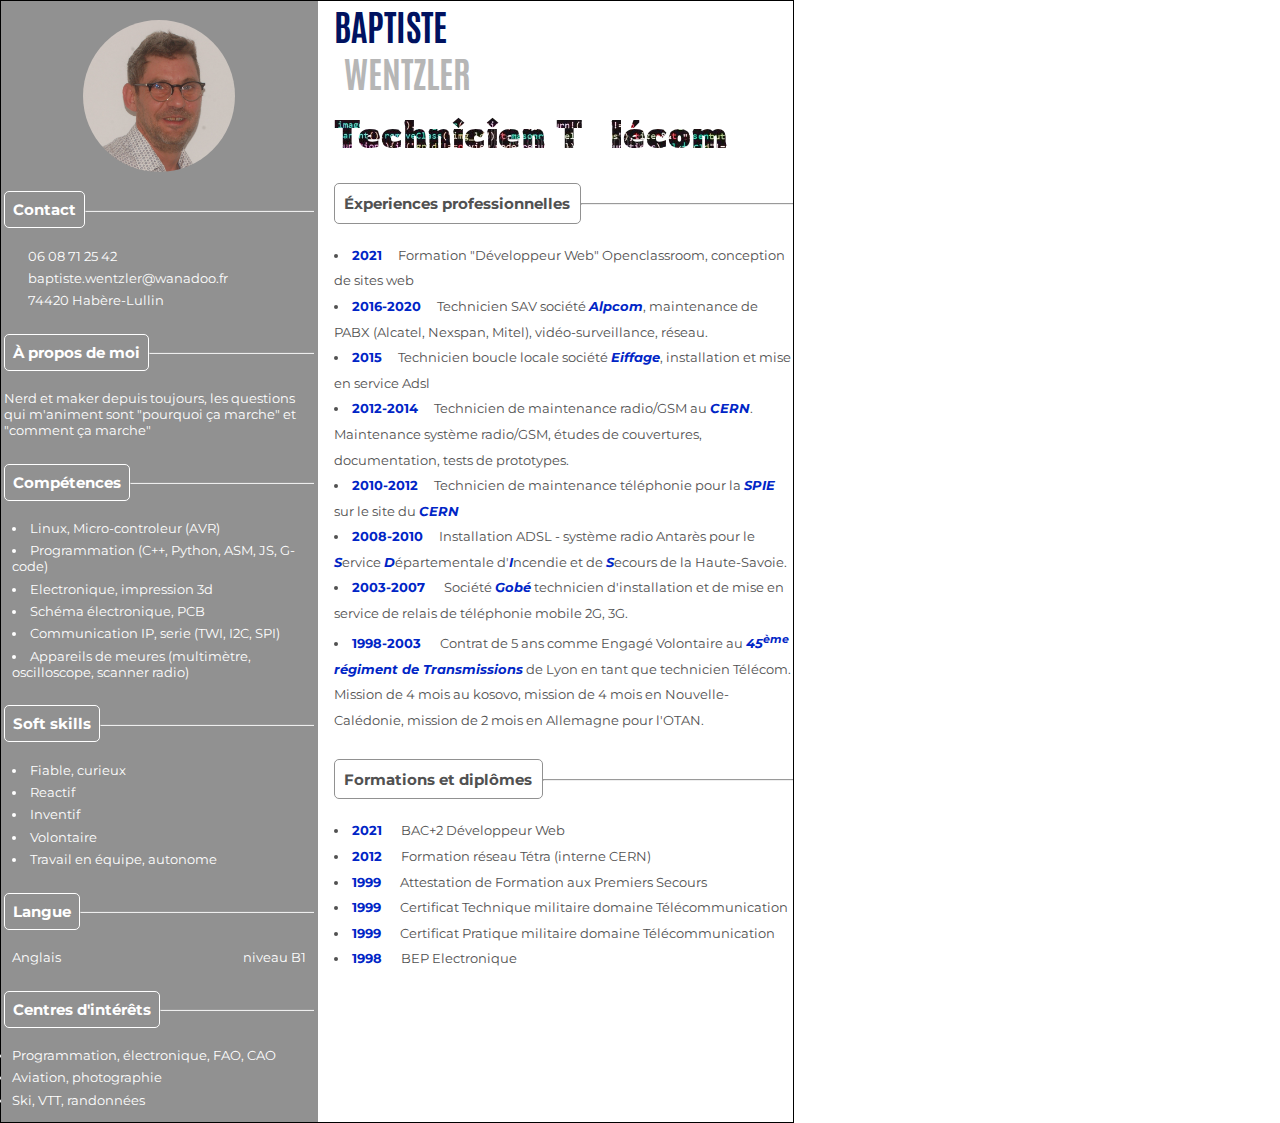
==== commit dafcfaef: "cv telecom" ====
--- a/index.html
+++ b/index.html
@@ -34,35 +34,6 @@
                 <li><i class="fas fa-map-marker-alt"></i><span>74420 Habère-Lullin</span></li>
             </ul>
         </div>
-        <div class="reseau m-block">
-            <div class="title-left">
-                <h3 class="box-left">Réseau</h3>
-                <div><hr></div>
-            </div>
-            <ul>
-                <li><i class="fab fa-github"></i><span><a href="https://www.github.com/batsWTR">www.github.com/batsWTR</a></span></li>
-                <li><i class="fab fa-linkedin-in"></i><span><a href="https://www.linkedin.com/in/baptiste-wentzler-7108aaaa/">baptiste-wentzler</a></span></li>
-                <li><i class="fas fa-blog"></i><span><a href="http://www.baptistewentzler.fr">www.baptistewentzler.fr</a></span></li>
-            </ul>
-        </div>
-        <div class="language m-block">
-            <div class="title-left">
-                <h3 class="box-left">Languages Info</h3>
-                <div><hr></div>
-            </div>
-            <ul>
-                <li><img src="./logos/html5.png" alt="" title="Html 5"></li>
-                <li><img src="./logos/css3.png" alt=""></li>
-                <li><img src="./logos/js.png" alt=""></li>
-                <li><img src="./logos/sass.png" alt=""></li>
-                <li><img src="./logos/bootstrap.png" alt=""></li>
-                <li><img src="./logos/nodejs.png" alt=""></li>
-                <li><img src="./logos/vuejs.png" alt=""></li>
-                <li><img src="./logos/express.png" alt=""></li>
-                <li><img src="./logos/sql.png" alt=""></li>
-                <li><img src="./logos/mongodb.png" alt=""></li>
-            </ul>
-        </div>
         <div class="moi m-block">
             <div class="title-left">
                 <h3 class="box-left">&#192 propos de moi</h3>
@@ -77,11 +48,12 @@
                 <div><hr></div>
             </div>
             <ul>
-                <li>Linux, logiciels libres</li>
-                <li>Git, github</li>
-                <li>Concepts de programmation</li>
-                <li>Bonne culture générale informatique</li>
-                <li>Solutionner les problèmes</li>
+                <li>Linux, Micro-controleur (AVR)</li>
+                <li>Programmation (C++, Python, ASM, JS, G-code)</li>
+                <li>Electronique, impression 3d</li>
+                <li>Schéma électronique, PCB</li>
+                <li>Communication IP, serie (TWI, I2C, SPI)</li>
+                <li>Appareils de meures (multimètre, oscilloscope, scanner radio)</li>
             </ul>
         </div>
         <div class="soft m-block">
@@ -103,7 +75,18 @@
                 <div><hr></div>
             </div>
             <ul>
-                <li><span>Anglais</span><span>Professionnel</span></li>
+                <li><span>Anglais</span><span>niveau B1</span></li>
+            </ul>
+        </div>
+        <div class="loisirs m-block">
+            <div class="title-left">
+                <h3 class="box-left">Centres d'int&eacuter&ecircts</h3>
+                <div><hr></div>
+            </div>
+            <ul>
+                <li>Programmation, électronique, FAO, CAO</li>
+                <li>Aviation, photographie</li>
+                <li>Ski, VTT, randonnées</li>
             </ul>
         </div>
     </div>
@@ -115,11 +98,8 @@
                     <h2>BAPTISTE</h2>
                     <h1>WENTZLER</h1>
                 </div>
-                <div class="qr">
-                    <img src="./images/qr_code.png" alt="qr code portfolio">
-                </div>
             </div>
-            <h3>Développeur W<span>e</span>b</h3>
+            <h3>Technicien T<span>é</span>lécom</h3>
         </div>
         <div class="experience m-block">
             <div class="title-left">
@@ -127,25 +107,18 @@
                 <div><hr></div>
             </div>
             <ul>
-                <li><strong>2022</strong> Projets personnels:
-                    <ul class="insideUl">
-                        <li><strong>O'cado</strong>site de liste de cadeaux, codé en php, une pointe de SQL</li>
-                        <li><strong>Belleonatur'elle</strong> site d'un institut de beauté</li>
-                    </ul></li>
-                <li><strong>2021</strong> Formation "Développeur Web junior" Openclassroom
-                <ul class="insideUl">
-                    <li><strong>Reservia:</strong> integrer une maquette avec HTML et CSS</li>
-                    <li><strong>Ohmyfood:</strong> dynamiser une page avec des animations CSS</li>
-                    <li><strong>La chouette agence:</strong> optimiser un site existant, SEO</li>
-                    <li><strong>Orinoco:</strong> site e-commerce en javascript</li>
-                    <li><strong>Piquante:</strong> construire une API securise, Node.js Express MongoDB</li>
-                    <li><strong>Groupomania:</strong> creer un reseau social d'entreprise, Vue.js SQL</li>
-                </ul></li>
-                <li><strong>2016-2020</strong> Technicien SAV société <em>Alpcom</em>, maintenance de PABX.</li>
-                <li><strong>2010-2015</strong> Technicien de maintenance radio/GSM au <em>CERN</em>. </li>
-                <li><strong>2003-2007</strong> Société <em>Gobé</em> pour l'installation et la mise en
-                    service de relais de téléphonie mobile.</li>
-                <li><strong>1998-2003</strong> Contrat de 5 ans comme Engagé au <em>45<sup>ème</sup> régiment de Transmissions</em> de Lyon.</li>
+                <li><strong>2021</strong>Formation "Développeur Web" Openclassroom, conception de sites web</li>
+                <li><strong>2016-2020</strong>Technicien SAV société <em>Alpcom</em>, maintenance de PABX (Alcatel, Nexspan, Mitel), vidéo-surveillance, réseau.</li>
+                <li><strong>2015</strong>Technicien boucle locale société <em>Eiffage</em>, installation et mise en service Adsl</li>
+                <li><strong>2012-2014</strong>Technicien de maintenance radio/GSM au <em>CERN</em>. Maintenance système radio/GSM, études de couvertures, documentation, tests de prototypes. </li>
+                <li><strong>2010-2012</strong>Technicien de maintenance téléphonie pour la <em>SPIE</em> sur le site du <em>CERN</em></li>
+                <li><strong>2008-2010</strong>Installation ADSL - système radio Antarès pour le <em>S</em>ervice <em>D</em>épartementale d'<em>I</em>ncendie et de <em>S</em>ecours de la 
+                    Haute-Savoie.</li>
+                <li><strong>2003-2007</strong> Société <em>Gobé</em> technicien d'installation et de mise en
+                    service de relais de téléphonie mobile 2G, 3G.</li>
+                <li><strong>1998-2003</strong> Contrat de 5 ans comme Engagé Volontaire au <em>45<sup>ème</sup> régiment de Transmissions</em> de Lyon en tant que technicien Télécom.
+                    Mission de 4 mois au kosovo, mission de 4 mois en Nouvelle-Calédonie, mission de 2 mois en Allemagne pour l'OTAN.
+                </li>
             </ul>
         </div>
         <div class="formation m-block">
@@ -154,7 +127,7 @@
                 <div><hr></div>
             </div>
             <ul>
-                <li><strong>2021</strong> Formation de 6 mois D&eacuteveloppeur Web Openclassroom</li>
+                <li><strong>2021</strong> BAC+2 D&eacuteveloppeur Web </li>
                 <li><strong>2012</strong> Formation réseau Tétra (interne CERN)</li>
                 <li><strong>1999</strong> Attestation de Formation aux Premiers Secours</li>
                 <li><strong>1999</strong> Certificat Technique militaire domaine Télécommunication</li>
@@ -162,17 +135,7 @@
                 <li><strong>1998</strong> BEP Electronique</li>
             </ul>
         </div>
-        <div class="loisirs m-block">
-            <div class="title-left">
-                <h3 class="box-right">Centres d'int&eacuter&ecircts</h3>
-                <div><hr></div>
-            </div>
-            <ul>
-                <li>Programmation</li>
-                <li>CAO, DAO</li>
-                <li>Ski, VTT, randonnées</li>
-            </ul>
-        </div>
+
     </div>
 </body>
 </html>